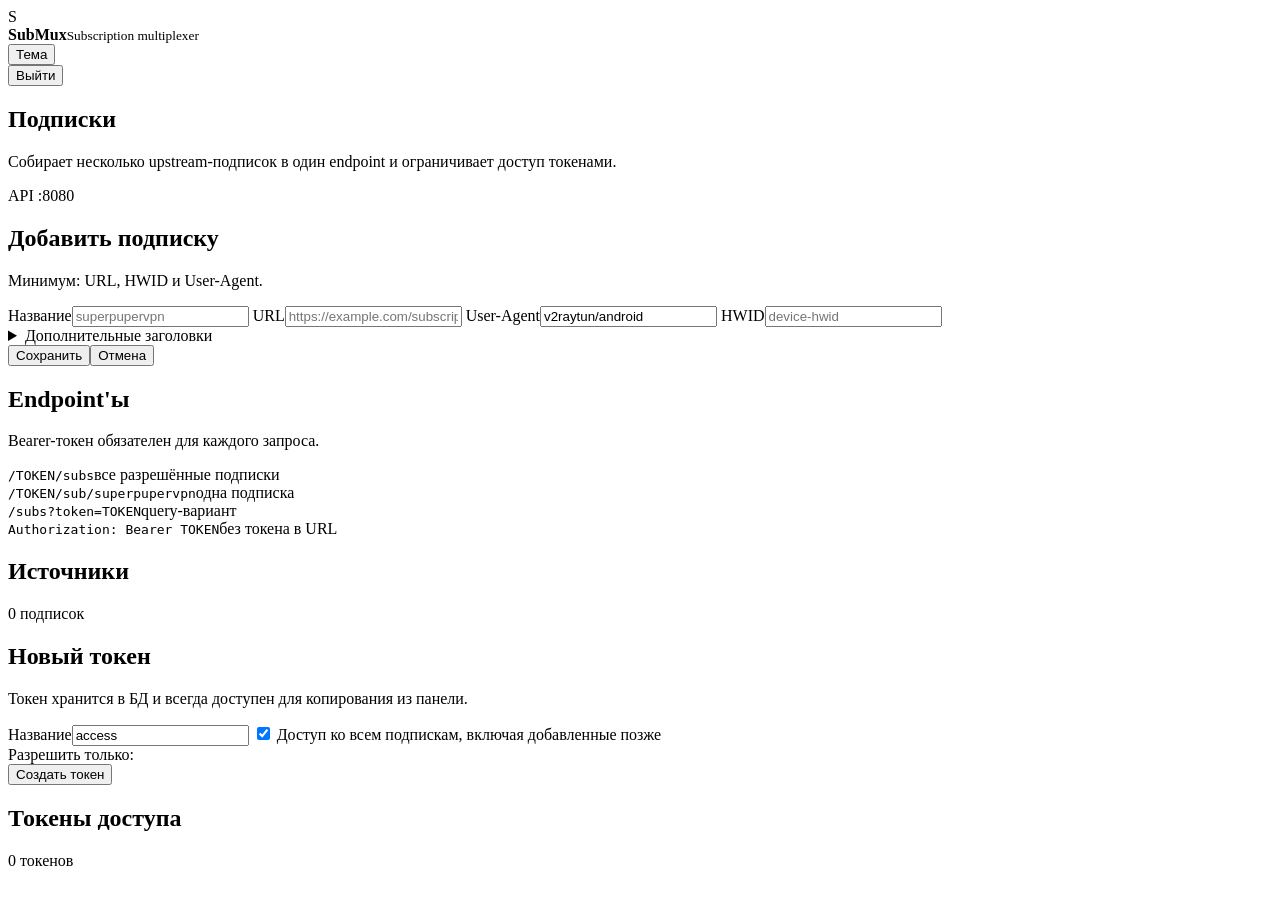
==== app/templates/index.html @ 6274a596 "Add complete SubMux source" ====
<!doctype html>
<html lang="ru" data-theme="auto">
<head>
  <meta charset="utf-8">
  <meta name="viewport" content="width=device-width,initial-scale=1">
  <title>SubMux</title>
  <link rel="stylesheet" href="/static/app.css">
  <script>document.documentElement.dataset.theme=localStorage.getItem('submux-theme')||'auto';</script>
</head>
<body>
<header class="topbar">
  <div class="brand"><span class="brand-mark">S</span><div><strong>SubMux</strong><small>Subscription multiplexer</small></div></div>
  <div class="toolbar">
    <button class="ghost" id="themeBtn" type="button">Тема</button>
    <form method="post" action="/logout"><button class="ghost" type="submit">Выйти</button></form>
  </div>
</header>
<main class="container">
  <div id="flash" class="alert hidden"></div>

  <section class="hero">
    <div><h1>Подписки</h1><p class="muted">Собирает несколько upstream-подписок в один endpoint и ограничивает доступ токенами.</p></div>
    <div class="status"><span class="dot"></span> API :8080</div>
  </section>

  <section class="grid two">
    <div class="card">
      <div class="section-head"><div><h2 id="subFormTitle">Добавить подписку</h2><p class="muted">Минимум: URL, HWID и User-Agent.</p></div></div>
      <form id="subForm" class="form-grid">
        <input id="subId" type="hidden">
        <label>Название<input id="subName" placeholder="superpupervpn" required maxlength="64"></label>
        <label class="span-2">URL<input id="subUrl" type="url" placeholder="https://example.com/subscription" required></label>
        <label>User-Agent<input id="subUa" value="v2raytun/android" required></label>
        <label>HWID<input id="subHwid" placeholder="device-hwid"></label>
        <details class="span-2 advanced">
          <summary>Дополнительные заголовки</summary>
          <div class="form-grid inner">
            <label>Device OS<input id="subOs" value="Android"></label>
            <label>OS version<input id="subVerOs" placeholder="Android 15"></label>
            <label>Device model<input id="subModel" placeholder="Xiaomi ..."></label>
            <label>App version<input id="subAppVersion" placeholder="5.23.74"></label>
            <label>Формат<select id="subFormat"><option value="auto">Auto</option><option value="base64">Base64</option><option value="raw">Raw</option></select></label>
            <label class="check"><input id="subEnabled" type="checkbox" checked> Включена</label>
          </div>
        </details>
        <div class="actions span-2"><button class="primary" type="submit" id="subSave">Сохранить</button><button class="ghost hidden" type="button" id="subCancel">Отмена</button></div>
      </form>
    </div>

    <div class="card">
      <div class="section-head"><div><h2>Endpoint'ы</h2><p class="muted">Bearer-токен обязателен для каждого запроса.</p></div></div>
      <div class="endpoint"><code>/TOKEN/subs</code><span>все разрешённые подписки</span></div>
      <div class="endpoint"><code>/TOKEN/sub/superpupervpn</code><span>одна подписка</span></div>
      <div class="endpoint"><code>/subs?token=TOKEN</code><span>query-вариант</span></div>
      <div class="endpoint"><code>Authorization: Bearer TOKEN</code><span>без токена в URL</span></div>
    </div>
  </section>

  <section class="card section-card">
    <div class="section-head"><div><h2>Источники</h2><p class="muted" id="subCount">0 подписок</p></div></div>
    <div id="subsList" class="list"></div>
  </section>

  <section class="grid two">
    <div class="card">
      <div class="section-head"><div><h2>Новый токен</h2><p class="muted">Токен хранится в БД и всегда доступен для копирования из панели.</p></div></div>
      <form id="tokenForm" class="form-grid">
        <label class="span-2">Название<input id="tokenLabel" value="access" maxlength="128" required></label>
        <label class="check span-2"><input id="scopeAll" type="checkbox" checked> Доступ ко всем подпискам, включая добавленные позже</label>
        <div id="scopeBox" class="span-2 hidden"><span class="label-title">Разрешить только:</span><div id="scopeSubs" class="checks"></div></div>
        <div class="actions span-2"><button class="primary" type="submit">Создать токен</button></div>
      </form>
    </div>

    <div class="card">
      <div class="section-head"><div><h2>Токены доступа</h2><p class="muted" id="tokenCount">0 токенов</p></div></div>
      <div id="tokensList" class="list compact"></div>
    </div>
  </section>
</main>
<script src="/static/app.js"></script>
</body>
</html>
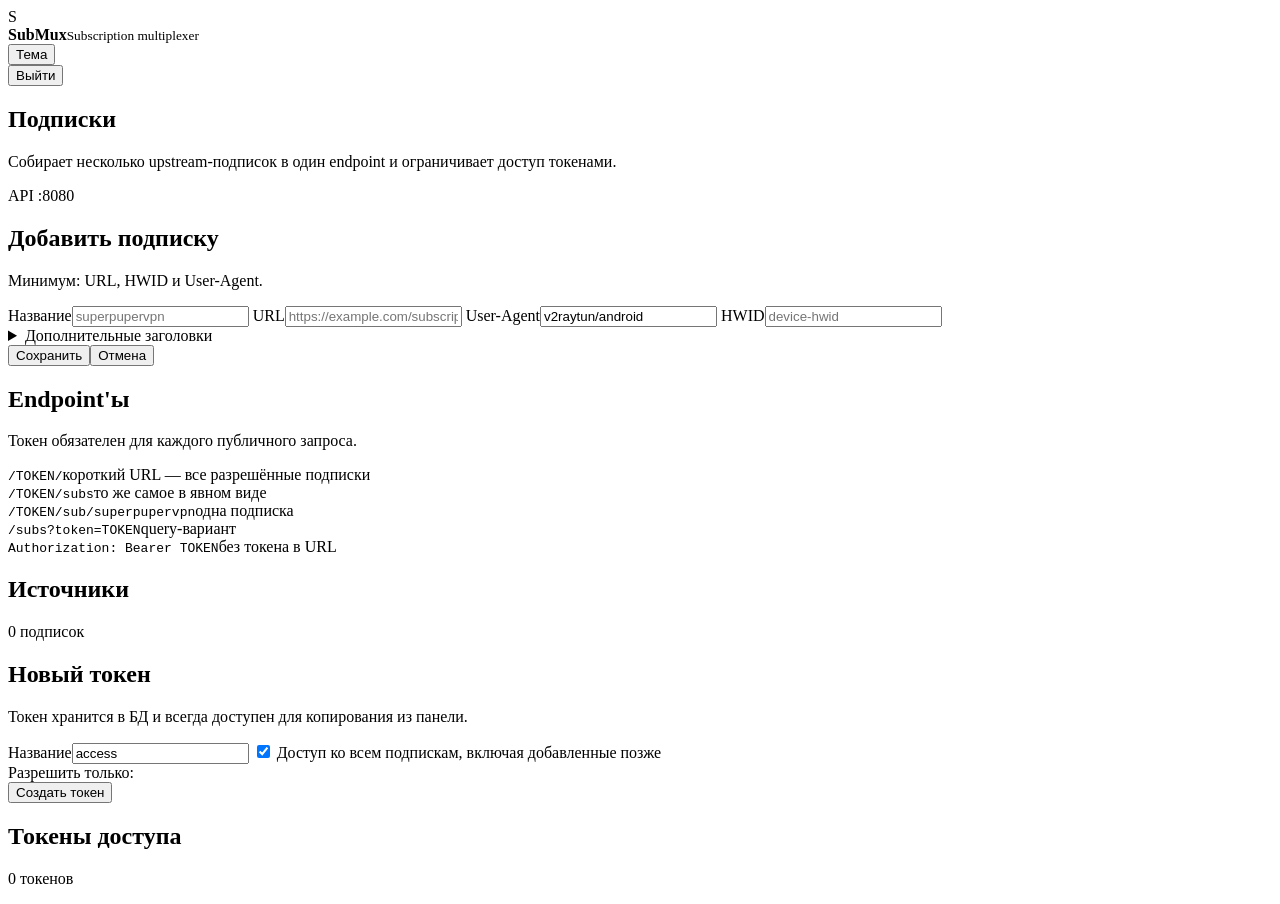
==== commit 84a60c55: "Clarify endpoints and formats" ====
--- a/app/templates/index.html
+++ b/app/templates/index.html
@@ -39,7 +39,7 @@
             <label>OS version<input id="subVerOs" placeholder="Android 15"></label>
             <label>Device model<input id="subModel" placeholder="Xiaomi ..."></label>
             <label>App version<input id="subAppVersion" placeholder="5.23.74"></label>
-            <label>Формат<select id="subFormat"><option value="auto">Auto</option><option value="base64">Base64</option><option value="raw">Raw</option></select></label>
+            <label>Формат<select id="subFormat"><option value="auto">Auto URI-list</option><option value="base64">Base64 URI-list</option><option value="raw">Raw URI-list</option></select></label>
             <label class="check"><input id="subEnabled" type="checkbox" checked> Включена</label>
           </div>
         </details>
@@ -48,8 +48,9 @@
     </div>
 
     <div class="card">
-      <div class="section-head"><div><h2>Endpoint'ы</h2><p class="muted">Bearer-токен обязателен для каждого запроса.</p></div></div>
-      <div class="endpoint"><code>/TOKEN/subs</code><span>все разрешённые подписки</span></div>
+      <div class="section-head"><div><h2>Endpoint'ы</h2><p class="muted">Токен обязателен для каждого публичного запроса.</p></div></div>
+      <div class="endpoint"><code>/TOKEN/</code><span>короткий URL — все разрешённые подписки</span></div>
+      <div class="endpoint"><code>/TOKEN/subs</code><span>то же самое в явном виде</span></div>
       <div class="endpoint"><code>/TOKEN/sub/superpupervpn</code><span>одна подписка</span></div>
       <div class="endpoint"><code>/subs?token=TOKEN</code><span>query-вариант</span></div>
       <div class="endpoint"><code>Authorization: Bearer TOKEN</code><span>без токена в URL</span></div>
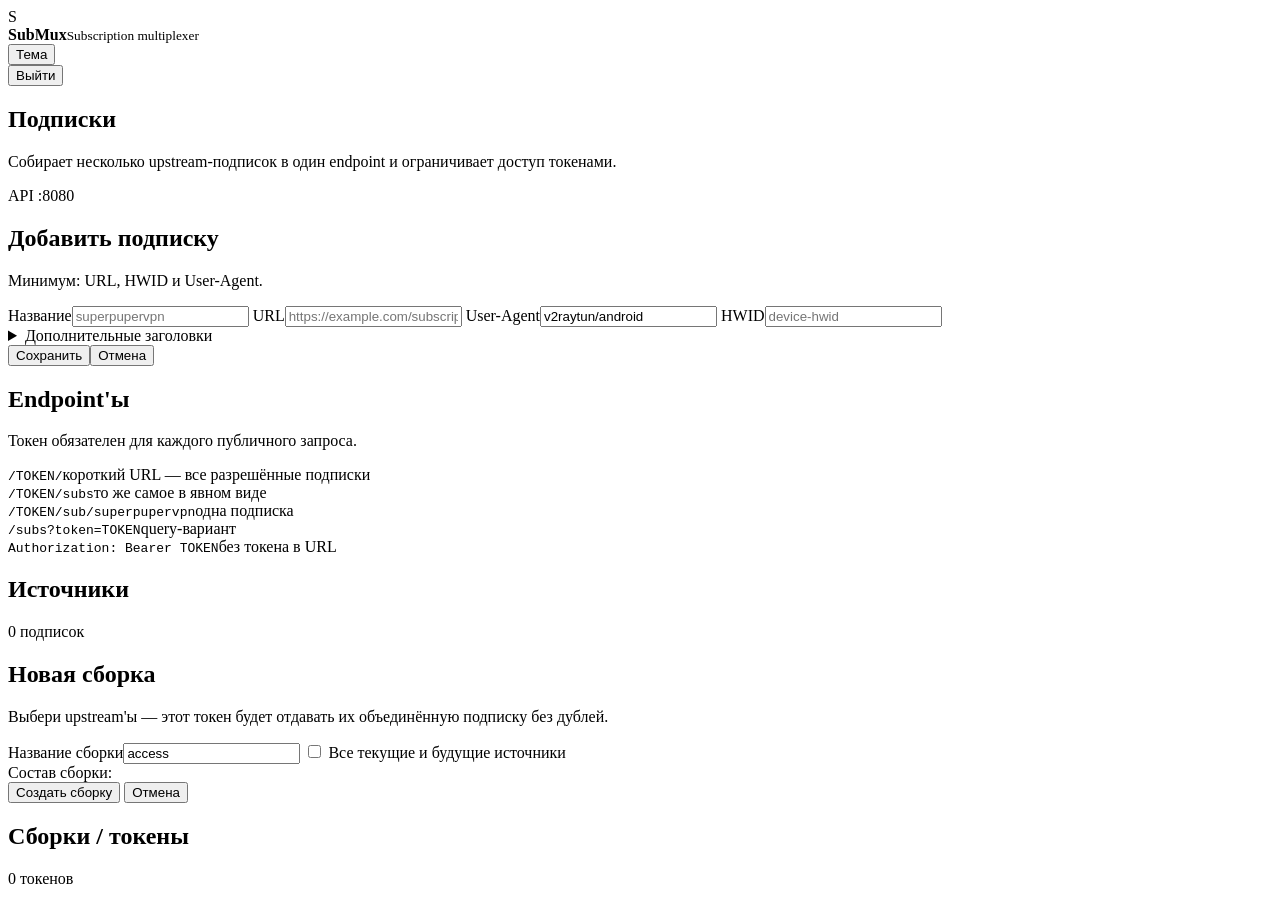
==== commit 6a947bc5: "Make token bundles editable and test deduplication" ====
--- a/app/templates/index.html
+++ b/app/templates/index.html
@@ -64,17 +64,21 @@
 
   <section class="grid two">
     <div class="card">
-      <div class="section-head"><div><h2>Новый токен</h2><p class="muted">Токен хранится в БД и всегда доступен для копирования из панели.</p></div></div>
+      <div class="section-head"><div><h2 id="tokenFormTitle">Новая сборка</h2><p class="muted">Выбери upstream'ы — этот токен будет отдавать их объединённую подписку без дублей.</p></div></div>
       <form id="tokenForm" class="form-grid">
-        <label class="span-2">Название<input id="tokenLabel" value="access" maxlength="128" required></label>
-        <label class="check span-2"><input id="scopeAll" type="checkbox" checked> Доступ ко всем подпискам, включая добавленные позже</label>
-        <div id="scopeBox" class="span-2 hidden"><span class="label-title">Разрешить только:</span><div id="scopeSubs" class="checks"></div></div>
-        <div class="actions span-2"><button class="primary" type="submit">Создать токен</button></div>
+        <input id="tokenId" type="hidden">
+        <label class="span-2">Название сборки<input id="tokenLabel" value="access" maxlength="128" required placeholder="Syoga mobile"></label>
+        <label class="check span-2"><input id="scopeAll" type="checkbox"> Все текущие и будущие источники</label>
+        <div id="scopeBox" class="span-2"><span class="label-title">Состав сборки:</span><div id="scopeSubs" class="checks"></div></div>
+        <div class="actions span-2">
+          <button class="primary" type="submit" id="tokenSave">Создать сборку</button>
+          <button class="ghost hidden" type="button" id="tokenCancel">Отмена</button>
+        </div>
       </form>
     </div>
 
     <div class="card">
-      <div class="section-head"><div><h2>Токены доступа</h2><p class="muted" id="tokenCount">0 токенов</p></div></div>
+      <div class="section-head"><div><h2>Сборки / токены</h2><p class="muted" id="tokenCount">0 токенов</p></div></div>
       <div id="tokensList" class="list compact"></div>
     </div>
   </section>
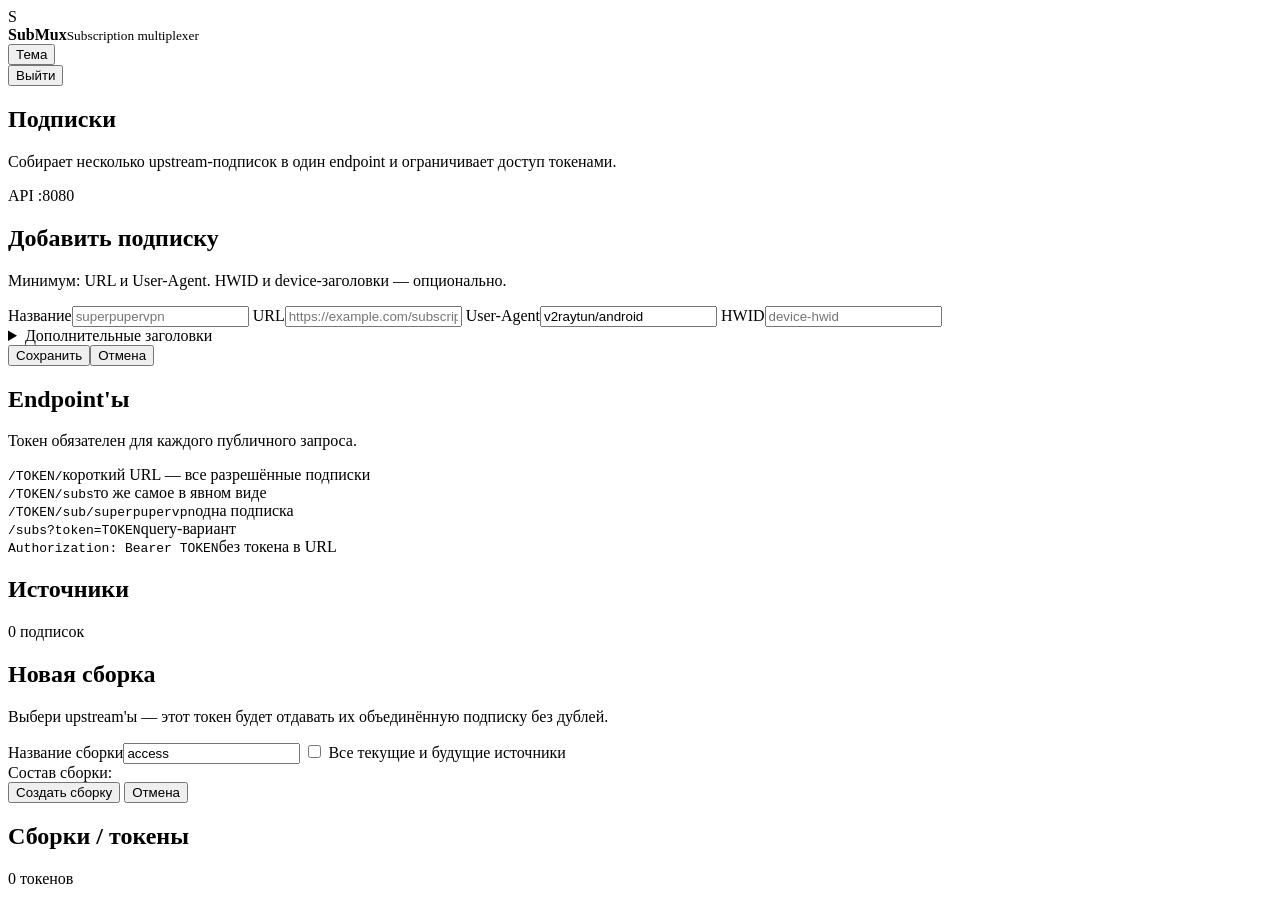
==== commit 6ad63ec3: "Fix token card layout and add SubMux favicon" ====
--- a/app/templates/index.html
+++ b/app/templates/index.html
@@ -4,6 +4,8 @@
   <meta charset="utf-8">
   <meta name="viewport" content="width=device-width,initial-scale=1">
   <title>SubMux</title>
+  <link rel="icon" type="image/svg+xml" href="/static/favicon.svg">
+  <meta name="theme-color" content="#151a21">
   <link rel="stylesheet" href="/static/app.css">
   <script>document.documentElement.dataset.theme=localStorage.getItem('submux-theme')||'auto';</script>
 </head>
@@ -25,7 +27,7 @@
 
   <section class="grid two">
     <div class="card">
-      <div class="section-head"><div><h2 id="subFormTitle">Добавить подписку</h2><p class="muted">Минимум: URL, HWID и User-Agent.</p></div></div>
+      <div class="section-head"><div><h2 id="subFormTitle">Добавить подписку</h2><p class="muted">Минимум: URL и User-Agent. HWID и device-заголовки — опционально.</p></div></div>
       <form id="subForm" class="form-grid">
         <input id="subId" type="hidden">
         <label>Название<input id="subName" placeholder="superpupervpn" required maxlength="64"></label>
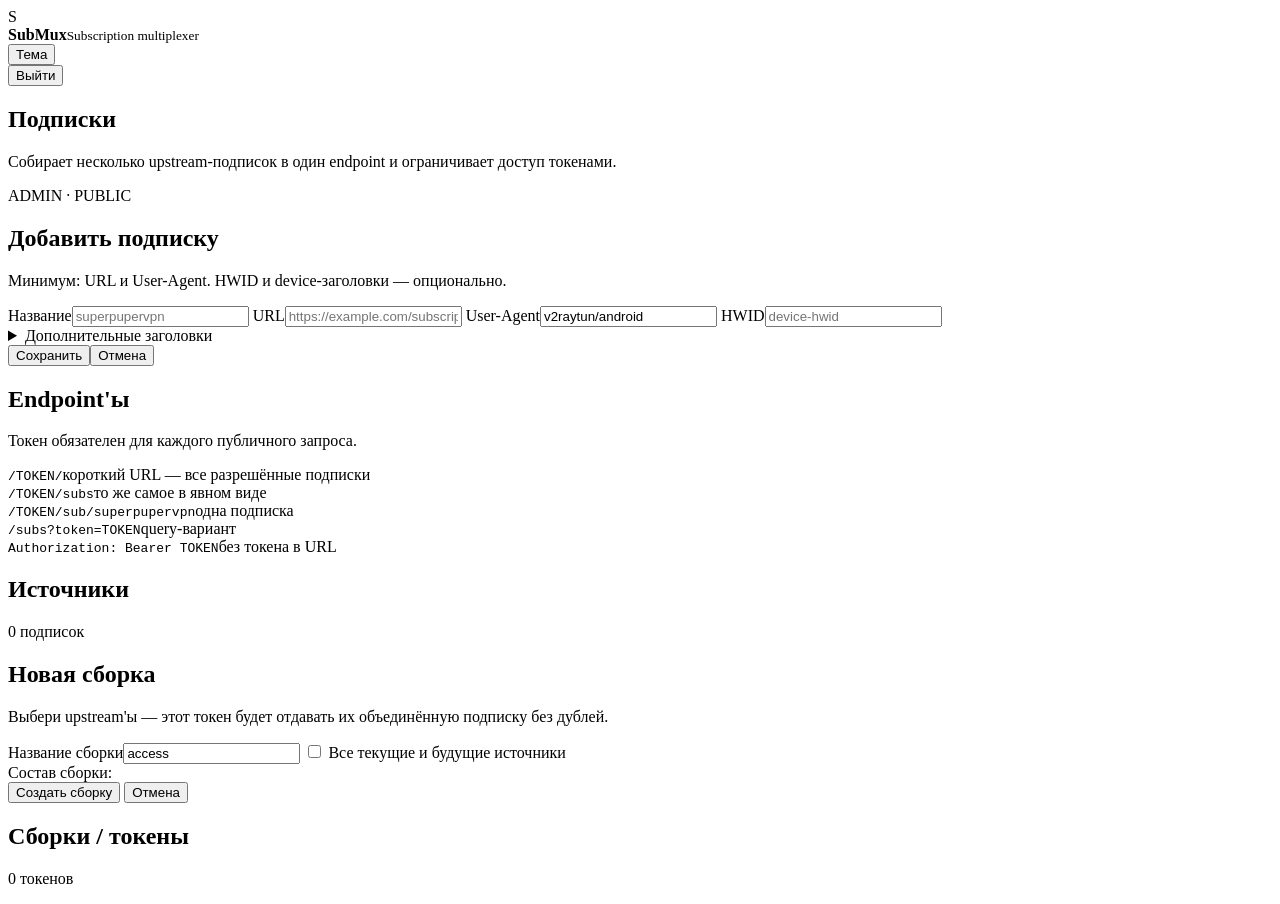
==== commit 957f7999: "Show admin and public listeners" ====
--- a/app/templates/index.html
+++ b/app/templates/index.html
@@ -22,7 +22,7 @@
 
   <section class="hero">
     <div><h1>Подписки</h1><p class="muted">Собирает несколько upstream-подписок в один endpoint и ограничивает доступ токенами.</p></div>
-    <div class="status"><span class="dot"></span> API :8080</div>
+    <div class="status" id="listenerStatus"><span class="dot"></span> ADMIN · PUBLIC</div>
   </section>
 
   <section class="grid two">
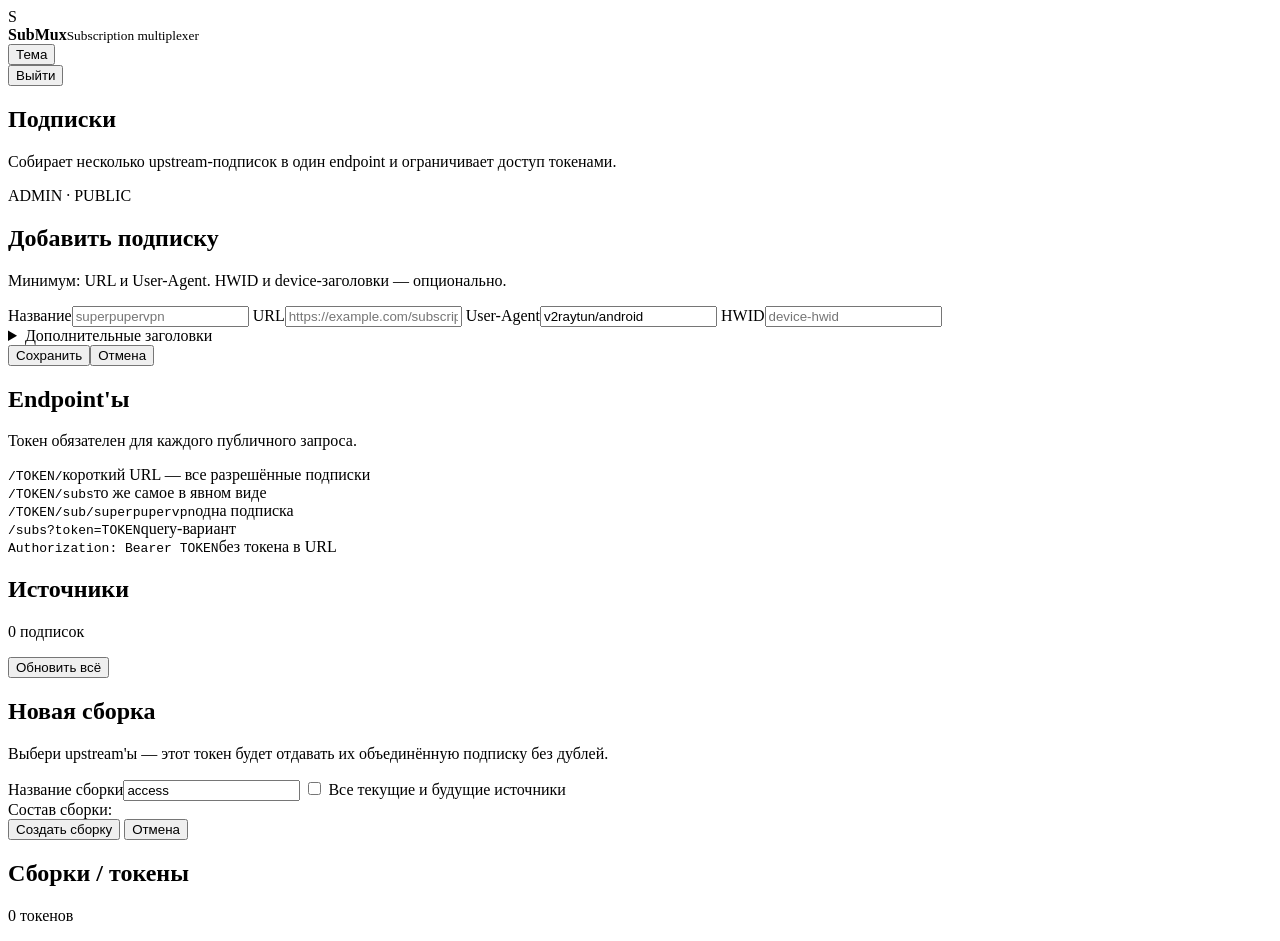
==== commit 0723f6f9: "Add refresh all sources action" ====
--- a/app/templates/index.html
+++ b/app/templates/index.html
@@ -60,7 +60,7 @@
   </section>
 
   <section class="card section-card">
-    <div class="section-head"><div><h2>Источники</h2><p class="muted" id="subCount">0 подписок</p></div></div>
+    <div class="section-head"><div><h2>Источники</h2><p class="muted" id="subCount">0 подписок</p></div><button class="ghost" id="refreshAllBtn" type="button">Обновить всё</button></div>
     <div id="subsList" class="list"></div>
   </section>
 
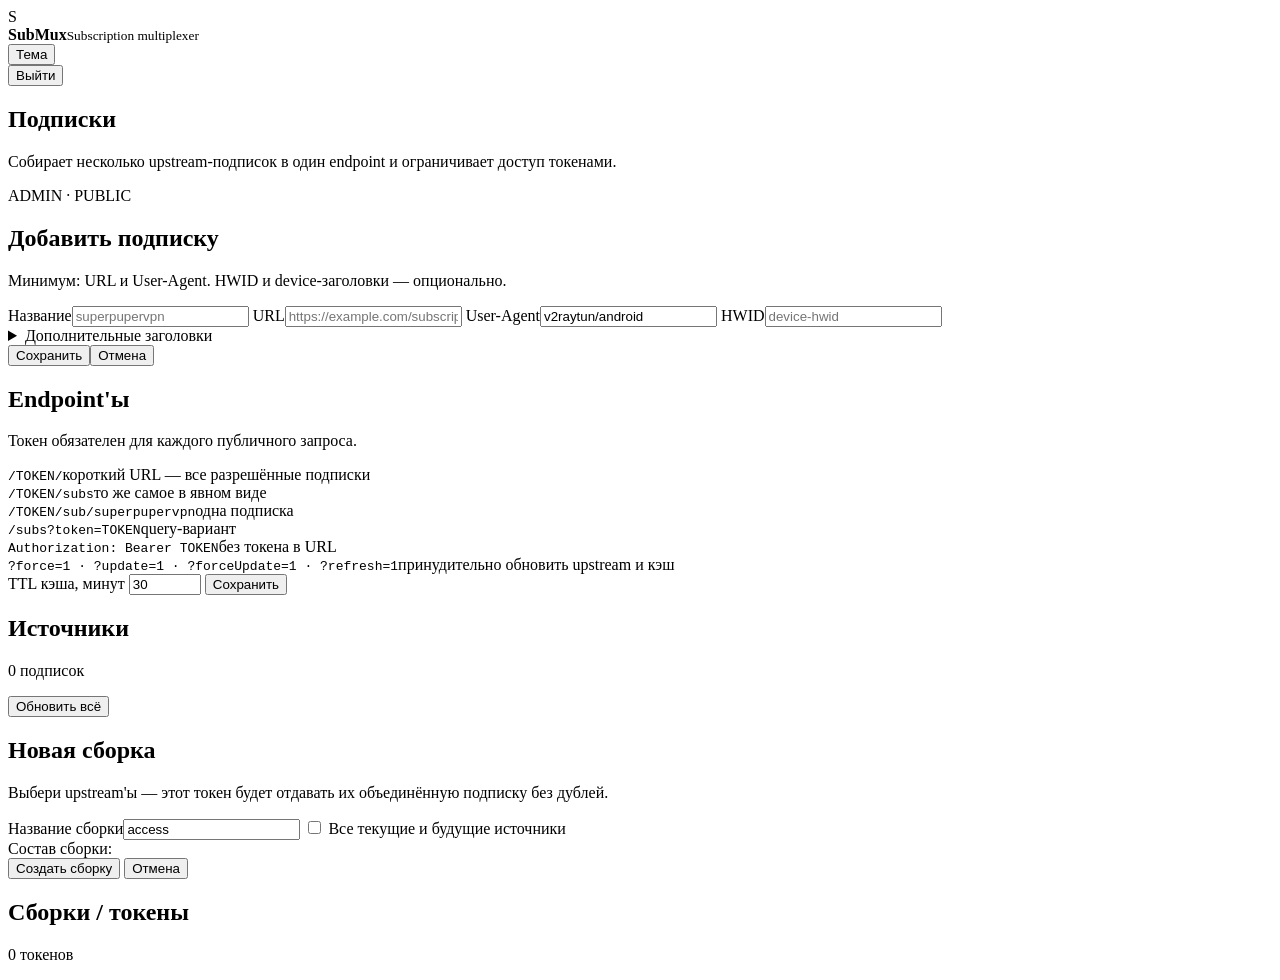
==== commit 210c683b: "Add cache refresh controls and client refresh compatibility" ====
--- a/app/templates/index.html
+++ b/app/templates/index.html
@@ -56,6 +56,14 @@
       <div class="endpoint"><code>/TOKEN/sub/superpupervpn</code><span>одна подписка</span></div>
       <div class="endpoint"><code>/subs?token=TOKEN</code><span>query-вариант</span></div>
       <div class="endpoint"><code>Authorization: Bearer TOKEN</code><span>без токена в URL</span></div>
+      <div class="endpoint"><code>?force=1 · ?update=1 · ?forceUpdate=1 · ?refresh=1</code><span>принудительно обновить upstream и кэш</span></div>
+      <form id="cacheTtlForm" class="cache-settings">
+        <label>TTL кэша, минут
+          <input id="cacheTtlMinutes" type="number" min="1" max="10080" step="1" value="30" required>
+        </label>
+        <button class="ghost" type="submit">Сохранить</button>
+      </form>
+      <p class="muted cache-hint" id="burstRefreshHint"></p>
     </div>
   </section>
 
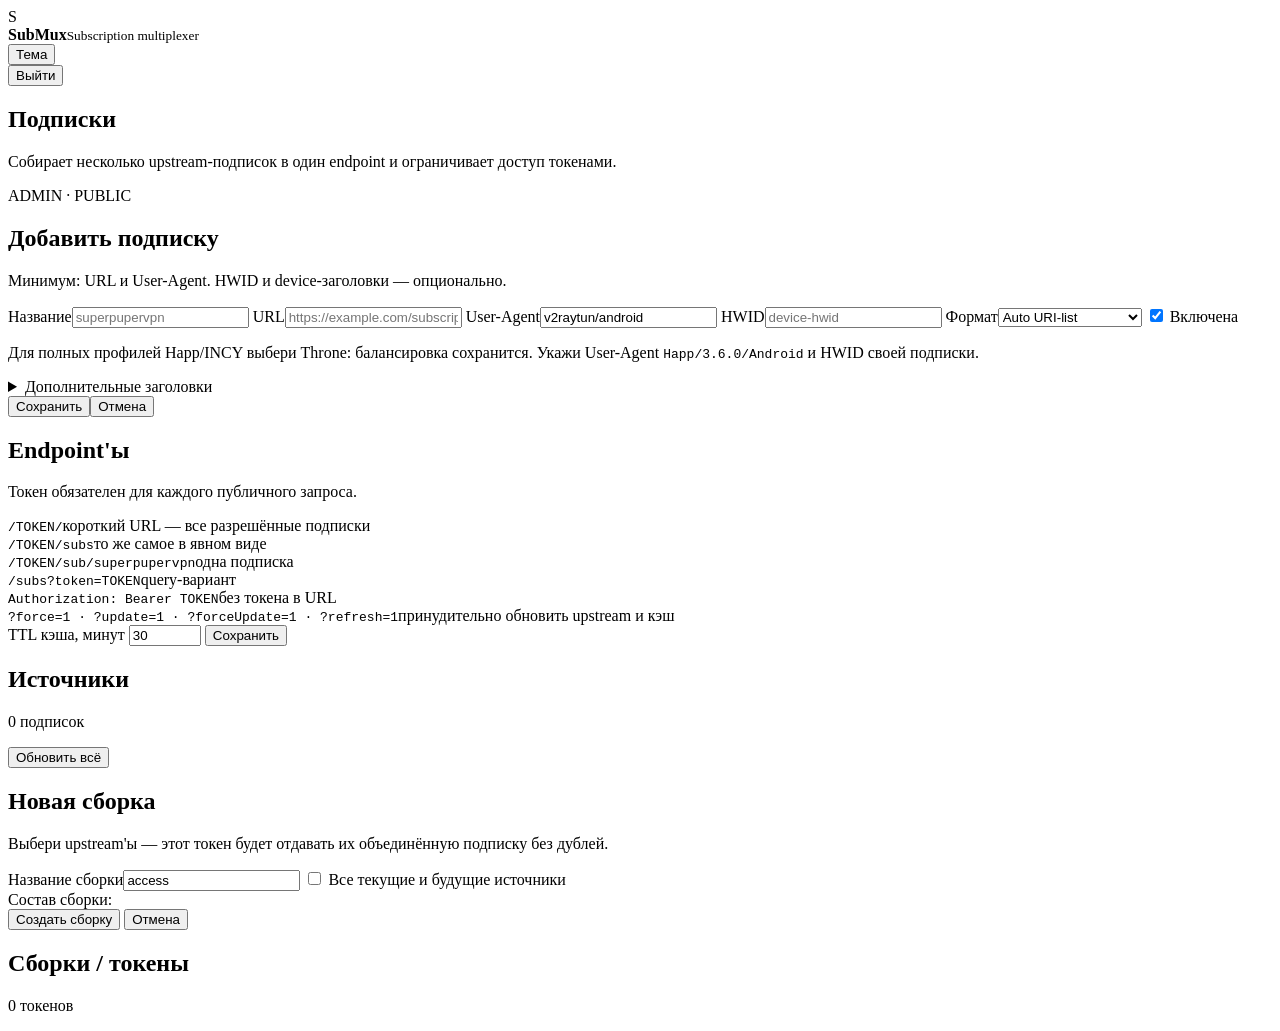
==== commit a790ff7c: "Add Throne adapter for full Xray subscriptions" ====
--- a/app/templates/index.html
+++ b/app/templates/index.html
@@ -34,6 +34,9 @@
         <label class="span-2">URL<input id="subUrl" type="url" placeholder="https://example.com/subscription" required></label>
         <label>User-Agent<input id="subUa" value="v2raytun/android" required></label>
         <label>HWID<input id="subHwid" placeholder="device-hwid"></label>
+        <label>Формат<select id="subFormat" aria-describedby="subFormatHint"><option value="auto">Auto URI-list</option><option value="base64">Base64 URI-list</option><option value="raw">Raw URI-list</option><option value="throne">Throne (Xray JSON)</option></select></label>
+        <label class="check"><input id="subEnabled" type="checkbox" checked> Включена</label>
+        <p class="muted span-2" id="subFormatHint">Для полных профилей Happ/INCY выбери Throne: балансировка сохранится. Укажи User-Agent <code>Happ/3.6.0/Android</code> и HWID своей подписки.</p>
         <details class="span-2 advanced">
           <summary>Дополнительные заголовки</summary>
           <div class="form-grid inner">
@@ -41,8 +44,6 @@
             <label>OS version<input id="subVerOs" placeholder="Android 15"></label>
             <label>Device model<input id="subModel" placeholder="Xiaomi ..."></label>
             <label>App version<input id="subAppVersion" placeholder="5.23.74"></label>
-            <label>Формат<select id="subFormat"><option value="auto">Auto URI-list</option><option value="base64">Base64 URI-list</option><option value="raw">Raw URI-list</option></select></label>
-            <label class="check"><input id="subEnabled" type="checkbox" checked> Включена</label>
           </div>
         </details>
         <div class="actions span-2"><button class="primary" type="submit" id="subSave">Сохранить</button><button class="ghost hidden" type="button" id="subCancel">Отмена</button></div>
